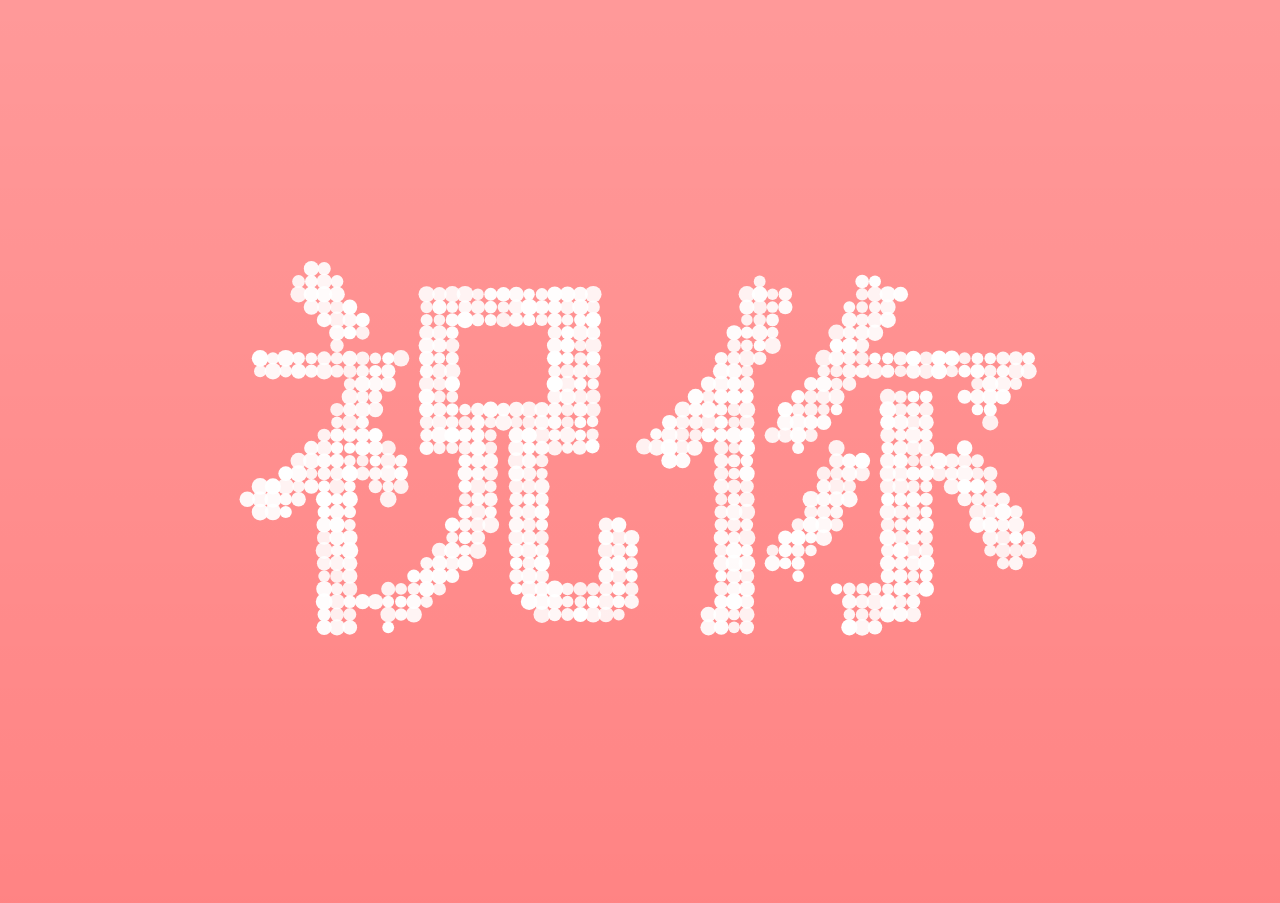
==== birthday/index.html @ 6598eccc "add" ====
<!DOCTYPE html>
<html>
<head>
  <meta charset="UTF-8">
  <title>Happy Birthday to you</title></
  <link rel="stylesheet" href="css/normalizel.css">
  <link rel="stylesheet" href="css/stylel.css" media="screen" type="text/css" />
  <link rel="shortcut icon" href="https://wsj0051.github.io/img/favicon.ico"/>
</head>

<body>
<canvas class="canvas"></canvas>

<div class="help"></div> 

<div class="ui">
  <input class="ui-input" type="text" />
  <span class="ui-return">↵</span>
</div>

<div class="overlay">
  <div class="tabs">
    <div class="tabs-labels"><span class="tabs-label">Commands</span><span class="tabs-label">Info</span><span class="tabs-label">Share</span></div>

    <div class="tabs-panels">
      <ul class="tabs-panel commands">
        <li class="commands-item"><span class="commands-item-title">Text</span><span class="commands-item-info" data-demo="Hello :)">Type anything</span><span class="commands-item-action">Demo</span></li>
        <li class="commands-item"><span class="commands-item-title">Countdown</span><span class="commands-item-info" data-demo="#countdown 10">#countdown<span class="commands-item-mode">number</span></span><span class="commands-item-action">Demo</span></li>
        <li class="commands-item"><span class="commands-item-title">Time</span><span class="commands-item-info" data-demo="#time">#time</span><span class="commands-item-action">Demo</span></li>
        <li class="commands-item"><span class="commands-item-title">Rectangle</span><span class="commands-item-info" data-demo="#rectangle 30x15">#rectangle<span class="commands-item-mode">width x height</span></span><span class="commands-item-action">Demo</span></li>
        <li class="commands-item"><span class="commands-item-title">Circle</span><span class="commands-item-info" data-demo="#circle 25">#circle<span class="commands-item-mode">diameter</span></span><span class="commands-item-action">Demo</span></li>

        <li class="commands-item commands-item--gap"><span class="commands-item-title">Animate</span><span class="commands-item-info" data-demo="The time is|#time|#countdown 3|#icon thumbs-up"><span class="commands-item-mode">command1</span>&nbsp;|<span class="commands-item-mode">command2</span></span><span class="commands-item-action">Demo</span></li>
      </ul>
    </div>
  </div>
</div>

  <script src="js/indexl.js"></script>
</body>
</html>
---- birthday/css/normalizel.css ----
html{font-family:sans-serif;-ms-text-size-adjust:100%;-webkit-text-size-adjust:100%}body{margin:0}article,aside,details,figcaption,figure,footer,header,hgroup,main,nav,section,summary{display:block}audio,canvas,progress,video{display:inline-block;vertical-align:baseline}audio:not([controls]){display:none;height:0}[hidden],template{display:none}a{background:transparent}a:active,a:hover{outline:0}abbr[title]{border-bottom:1px dotted}b,strong{font-weight:bold}dfn{font-style:italic}h1{font-size:2em;margin:0.67em 0}mark{background:#ff0;color:#000}small{font-size:80%}sub,sup{font-size:75%;line-height:0;position:relative;vertical-align:baseline}sup{top:-0.5em}sub{bottom:-0.25em}img{border:0}svg:not(:root){overflow:hidden}figure{margin:1em 40px}hr{-moz-box-sizing:content-box;box-sizing:content-box;height:0}pre{overflow:auto}code,kbd,pre,samp{font-family:monospace, monospace;font-size:1em}button,input,optgroup,select,textarea{color:inherit;font:inherit;margin:0}button{overflow:visible}button,select{text-transform:none}button,html input[type="button"],input[type="reset"],input[type="submit"]{-webkit-appearance:button;cursor:pointer}button[disabled],html input[disabled]{cursor:default}button::-moz-focus-inner,input::-moz-focus-inner{border:0;padding:0}input{line-height:normal}input[type="checkbox"],input[type="radio"]{-moz-box-sizing:border-box;box-sizing:border-box;padding:0}input[type="number"]::-webkit-inner-spin-button,input[type="number"]::-webkit-outer-spin-button{height:auto}input[type="search"]{-webkit-appearance:textfield;-moz-box-sizing:content-box;box-sizing:content-box}input[type="search"]::-webkit-search-cancel-button,input[type="search"]::-webkit-search-decoration{-webkit-appearance:none}fieldset{border:1px solid #c0c0c0;margin:0 2px;padding:0.35em 0.625em 0.75em}legend{border:0;padding:0}textarea{overflow:auto}optgroup{font-weight:bold}table{border-collapse:collapse;border-spacing:0}td,th{padding:0}
---- birthday/css/stylel.css ----
body {
  font-family: "Avenir", "Helvetica Neue", Helvetica, Arial, sans-serif;
  background: rgba(255, 0, 0, 0.4);
  color: #666;
  font-size: 16px;
  line-height: 1.5em;
}

h1 {
  color: #111;
  margin: 0 0 12px 0;
  font-size: 24px;
  line-height: 1.5em;
}

p {
  margin: 0 0 10x 0;
}

a {
  color: #888;
  text-decoration: none;
  border-bottom: 1px solid #ccc;
}

a:hover {
  border-bottom-color: #888;
}

body,
.overlay {
  -webkit-perspective: 1000;
  -webkit-perspective-origin-y: 25%;
}

.body--ready {
  background: -webkit-linear-gradient(top, rgb(255, 0, 0, 0.4) 0%, rgb(255, 0, 0, 0.5) 120%);
  background: -moz-linear-gradient(top, rgb(255, 0, 0, 0.4) 0%, rgb(255, 0, 0, 0.5) 120%);
  background: -o-linear-gradient(top, rgb(255, 0, 0, 0.4) 0%, rgb(255, 0, 0, 0.5) 120%);
  background: -ms-linear-gradient(top, rgb(255, 0, 0, 0.4) 0%, rgb(255, 0, 0, 0.5) 120%);
  background: linear-gradient(top, rgb(255, 0, 0, 0.4) 0%, rgb(255, 0, 0, 0.5) 120%);
}

.body--ready .overlay {
  -webkit-transition: -webkit-transform 0.7s cubic-bezier(0.694, 0.0482, 0.335, 1),
                      opacity 0.7s cubic-bezier(0.694, 0.0482, 0.335, 1);
  -moz-transition: -moz-transform 0.7s cubic-bezier(0.694, 0.0482, 0.335, 1),
                      opacity 0.7s cubic-bezier(0.694, 0.0482, 0.335, 1);
  -ms-transition: -ms-transform 0.7s cubic-bezier(0.694, 0.0482, 0.335, 1),
                      opacity 0.7s cubic-bezier(0.694, 0.0482, 0.335, 1);
  -o-transition: -o-transform 0.7s cubic-bezier(0.694, 0.0482, 0.335, 1),
                      opacity 0.7s cubic-bezier(0.694, 0.0482, 0.335, 1);
  transition: transform 0.7s cubic-bezier(0.694, 0.0482, 0.335, 1),
                      opacity 0.7s cubic-bezier(0.694, 0.0482, 0.335, 1);
}


.ui {
  position: absolute;
  left: 50%;
  bottom: 5%;
  width: 300px;
  margin-left: -150px;
}

.ui-input {
  display: none;
  width: 100%;
  height: 50px;
  background: none;
  font-size: 24px;
  font-weight: bold;
  color: #fff;
  text-align: center;
  border: none;
  border-bottom: 2px solid white;
}

.ui-input:focus {
  outline: none;
  border: none;
  border-bottom: 2px solid white;
}

.ui-return {
  display: none;
  position: absolute;
  top: 20px;
  right: 0;
  padding: 3px 2px 0 2px;
  font-size: 10px;
  line-height: 10px;
  color: #fff;
  border: 1px solid #fff;
}

.ui--enter .ui-return {
  display: block;
}

.ui--wide {
  width: 76%;
  margin-left: 12%;
  left: 0;
}

.ui--wide .ui-return {
  right: -20px;
}

.help {
  display: none;
  position: absolute;
  top: 40px;
  right: 40px;
  width: 25px;
  height: 25px;
  text-align: center;
  font-size: 13px;
  line-height: 27px;
  font-weight: bold;
  cursor: pointer;
  background: #fff;
  color: rgba(255, 0, 0, 0.4);
  opacity: .9;

  -webkit-transition: opacity 0.1s cubic-bezier(0.694, 0.0482, 0.335, 1);
  -moz-transition: opacity 0.1s cubic-bezier(0.694, 0.0482, 0.335, 1);
  -ms-transition: opacity 0.1s cubic-bezier(0.694, 0.0482, 0.335, 1);
  -o-transition: opacity 0.1s cubic-bezier(0.694, 0.0482, 0.335, 1);
  transition: opacity 0.1s cubic-bezier(0.694, 0.0482, 0.335, 1);
}

.help:hover {
  opacity: 1;
}

.overlay {
  position: absolute;
  top: 50%;
  left: 50%;
  width: 550px;
  height: 490px;
  margin: -260px 0 0 -275px;
  opacity: 0;

  -webkit-transform: rotateY(90deg);
  -moz-transform: rotateY(90deg);
  -ms-transform: rotateY(90deg);
  -o-transform: rotateY(90deg);
  transform: rotateY(90deg);
}

.overlay--visible {
  opacity: 1;

  -webkit-transform: rotateY(0);
  -moz-transform: rotateY(0);
  -ms-transform: rotateY(0);
  -o-transform: rotateY(0);
  transform: rotateY(0);
}

.ui-share,
.ui-details {
  opacity: .9;
  background: #fff;
  z-index: 2;
}

.ui-details-content,
.ui-share-content {
  padding: 100px 50px;
}

.commands {
  margin: 0;
  padding: 0;
  list-style: none;
  cursor: pointer;
}

.commands-item {
  font-size: 12px;
  line-height: 22px;
  font-weight: bold;
  text-transform: uppercase;
  letter-spacing: 1px;
  padding: 20px;
  background: #fff;
  margin-top: 1px;
  color: #333;
  opacity: .9;

  -webkit-transition: -webkit-transform 0.7s cubic-bezier(0.694, 0.0482, 0.335, 1),
                      opacity 0.1s cubic-bezier(0.694, 0.0482, 0.335, 1);
  -moz-transition: -moz-transform 0.1s cubic-bezier(0.694, 0.0482, 0.335, 1),
                      opacity 0.1s cubic-bezier(0.694, 0.0482, 0.335, 1);
  -ms-transition: -ms-transform 0.1s cubic-bezier(0.694, 0.0482, 0.335, 1),
                      opacity 0.1s cubic-bezier(0.694, 0.0482, 0.335, 1);
  -o-transition: -o-transform 0.1s cubic-bezier(0.694, 0.0482, 0.335, 1),
                      opacity 0.1s cubic-bezier(0.694, 0.0482, 0.335, 1);
  transition: transform 0.1s cubic-bezier(0.694, 0.0482, 0.335, 1),
                      opacity 0.1s cubic-bezier(0.694, 0.0482, 0.335, 1);
}

.commands-item--gap {
  margin-top: 9px;
}

.commands-item:hover {
  opacity: 1;
}

.commands-item:hover .commands-item-action {
  background: #333;
}

.commands-item a {
  display: inline-block;
}

.commands-item-mode {
  display: inline-block;
  margin-left: 3px;
  font-style: italic;
  color: #ccc;
}

.commands-item-title {
  display: inline-block;
  width: 150px;
}

.commands-item-info {
  display: inline-block;
  width: 300px;
  font-size: 14px;
  text-transform: none;
  letter-spacing: 0;
  font-weight: normal;
  color: #aaa;
}

.commands-item-action {
  display: inline-block;
  float: right;
  margin-top: 3px;
  text-transform: uppercase;
  font-size: 10px;
  line-height: 10px;
  color: #fff;
  background: #90c9d1;
  padding: 5px 10px 4px 10px;
  border-radius: 3px;
}

.commands-item:first-child {
  margin-top: 0;
}

.twitter-share {
  position: absolute;
  top: 4px;
  right: 20px;
}


.tabs-labels {
  margin-bottom: 9px;
}

.tabs-label {
  display: inline-block;
  background: #fff;
  padding: 10px 20px;
  font-size: 12px;
  line-height: 22px;
  font-weight: bold;
  text-transform: uppercase;
  letter-spacing: 1px;
  color: #333;
  opacity: .5;
  cursor: pointer;
  margin-right: 2px;

  -webkit-transition: opacity 0.1s cubic-bezier(0.694, 0.0482, 0.335, 1);
  -moz-transition: opacity 0.1s cubic-bezier(0.694, 0.0482, 0.335, 1);
  -ms-transition: opacity 0.1s cubic-bezier(0.694, 0.0482, 0.335, 1);
  -o-transition: opacity 0.1s cubic-bezier(0.694, 0.0482, 0.335, 1);
  transition: opacity 0.1s cubic-bezier(0.694, 0.0482, 0.335, 1);
}

.tabs-label:hover {
  opacity: .9;
}

.tabs-label--active {
  opacity: .9;
}

.tabs-panel {
  display: none;
}

.tabs-panel--active {
  display: block;
}

.tab-panel {
  position: absolute;
  top: 0;
  left: 0;
  width: 100%;
}

.touch .ui-input {
  display: none;
}
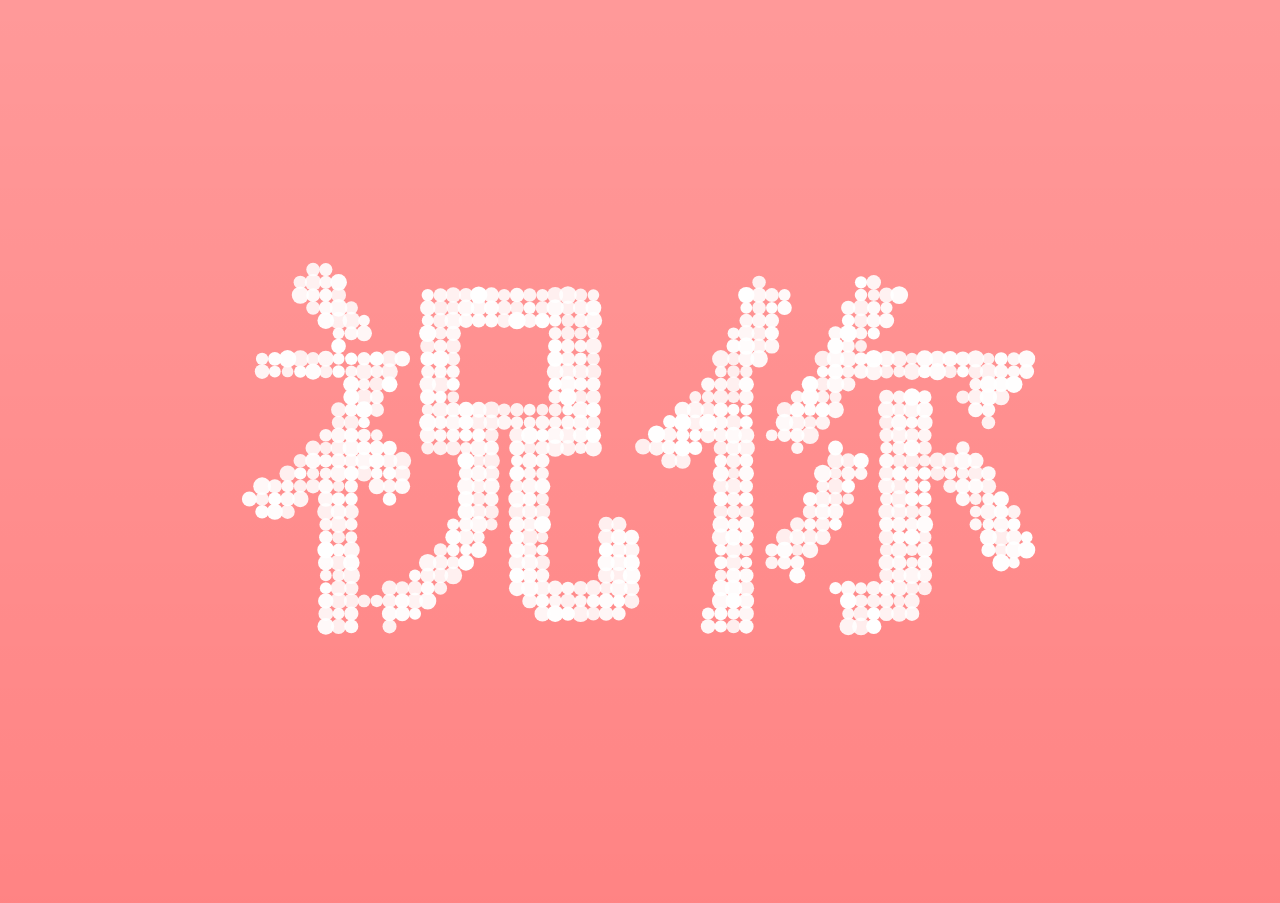
==== commit 534c7afd: "Update index.html" ====
--- a/birthday/index.html
+++ b/birthday/index.html
@@ -5,7 +5,7 @@
   <title>Happy Birthday to you</title></
   <link rel="stylesheet" href="css/normalizel.css">
   <link rel="stylesheet" href="css/stylel.css" media="screen" type="text/css" />
-  <link rel="shortcut icon" href="https://wsj0051.github.io/img/favicon.ico"/>
+  <link rel="shortcut icon" href="https://cdn.jsdelivr.net/gh/wsj0051/files@main/pics/img/favicon.ico"/>
 </head>
 
 <body>
@@ -38,4 +38,4 @@
 
   <script src="js/indexl.js"></script>
 </body>
-</html>+</html>
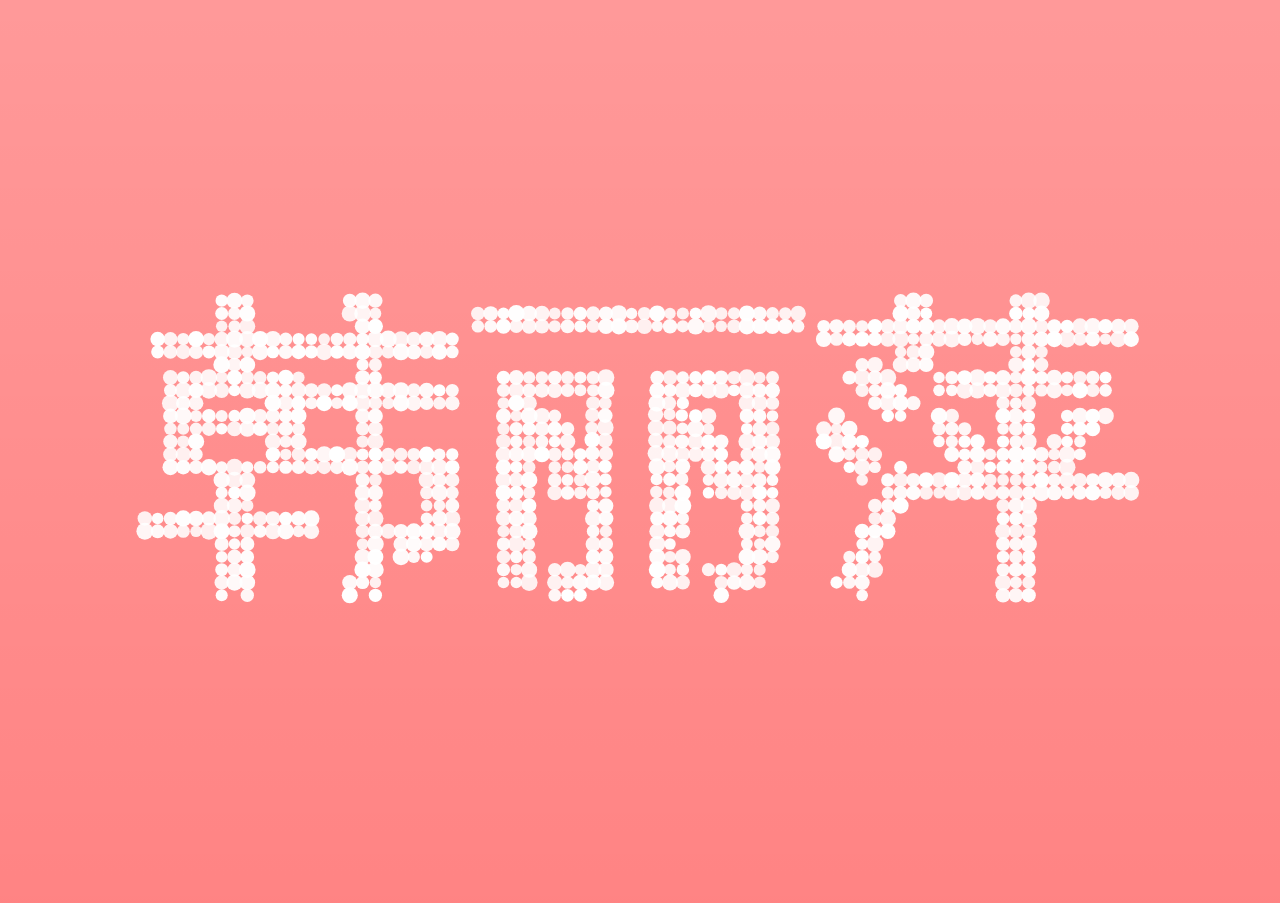
==== commit 28452a5e: "update" ====
--- a/birthday/index.html
+++ b/birthday/index.html
@@ -4,7 +4,7 @@
   <meta charset="UTF-8">
   <title>Happy Birthday to you</title></
   <link rel="stylesheet" href="css/normalizel.css">
-  <link rel="stylesheet" href="css/stylel.css" media="screen" type="text/css" />
+  <link rel="stylesheet" href="css/style.css" media="screen" type="text/css" />
   <link rel="shortcut icon" href="https://cdn.jsdelivr.net/gh/wsj0051/files@main/pics/img/favicon.ico"/>
 </head>
 
@@ -36,6 +36,6 @@
   </div>
 </div>
 
-  <script src="js/indexl.js"></script>
+  <script src="js/index.js"></script>
 </body>
 </html>
--- a/birthday/css/style.css
+++ b/birthday/css/style.css
@@ -0,0 +1,320 @@
+
+body {
+  font-family: "Avenir", "Helvetica Neue", Helvetica, Arial, sans-serif;
+  background: rgba(255, 0, 0, 0.4);
+  color: #666;
+  font-size: 16px;
+  line-height: 1.5em;
+}
+
+h1 {
+  color: #111;
+  margin: 0 0 12px 0;
+  font-size: 24px;
+  line-height: 1.5em;
+}
+
+p {
+  margin: 0 0 10x 0;
+}
+
+a {
+  color: #888;
+  text-decoration: none;
+  border-bottom: 1px solid #ccc;
+}
+
+a:hover {
+  border-bottom-color: #888;
+}
+
+body,
+.overlay {
+  -webkit-perspective: 1000;
+  -webkit-perspective-origin-y: 25%;
+}
+
+.body--ready {
+  background: -webkit-linear-gradient(top, rgb(255, 0, 0, 0.4) 0%, rgb(255, 0, 0, 0.5) 120%);
+  background: -moz-linear-gradient(top, rgb(255, 0, 0, 0.4) 0%, rgb(255, 0, 0, 0.5) 120%);
+  background: -o-linear-gradient(top, rgb(255, 0, 0, 0.4) 0%, rgb(255, 0, 0, 0.5) 120%);
+  background: -ms-linear-gradient(top, rgb(255, 0, 0, 0.4) 0%, rgb(255, 0, 0, 0.5) 120%);
+  background: linear-gradient(top, rgb(255, 0, 0, 0.4) 0%, rgb(255, 0, 0, 0.5) 120%);
+}
+
+.body--ready .overlay {
+  -webkit-transition: -webkit-transform 0.7s cubic-bezier(0.694, 0.0482, 0.335, 1),
+                      opacity 0.7s cubic-bezier(0.694, 0.0482, 0.335, 1);
+  -moz-transition: -moz-transform 0.7s cubic-bezier(0.694, 0.0482, 0.335, 1),
+                      opacity 0.7s cubic-bezier(0.694, 0.0482, 0.335, 1);
+  -ms-transition: -ms-transform 0.7s cubic-bezier(0.694, 0.0482, 0.335, 1),
+                      opacity 0.7s cubic-bezier(0.694, 0.0482, 0.335, 1);
+  -o-transition: -o-transform 0.7s cubic-bezier(0.694, 0.0482, 0.335, 1),
+                      opacity 0.7s cubic-bezier(0.694, 0.0482, 0.335, 1);
+  transition: transform 0.7s cubic-bezier(0.694, 0.0482, 0.335, 1),
+                      opacity 0.7s cubic-bezier(0.694, 0.0482, 0.335, 1);
+}
+
+
+.ui {
+  position: absolute;
+  left: 50%;
+  bottom: 5%;
+  width: 300px;
+  margin-left: -150px;
+}
+
+.ui-input {
+  display: none;
+  width: 100%;
+  height: 50px;
+  background: none;
+  font-size: 24px;
+  font-weight: bold;
+  color: #fff;
+  text-align: center;
+  border: none;
+  border-bottom: 2px solid white;
+}
+
+.ui-input:focus {
+  outline: none;
+  border: none;
+  border-bottom: 2px solid white;
+}
+
+.ui-return {
+  display: none;
+  position: absolute;
+  top: 20px;
+  right: 0;
+  padding: 3px 2px 0 2px;
+  font-size: 10px;
+  line-height: 10px;
+  color: #fff;
+  border: 1px solid #fff;
+}
+
+.ui--enter .ui-return {
+  display: block;
+}
+
+.ui--wide {
+  width: 76%;
+  margin-left: 12%;
+  left: 0;
+}
+
+.ui--wide .ui-return {
+  right: -20px;
+}
+
+.help {
+  display: none;
+  position: absolute;
+  top: 40px;
+  right: 40px;
+  width: 25px;
+  height: 25px;
+  text-align: center;
+  font-size: 13px;
+  line-height: 27px;
+  font-weight: bold;
+  cursor: pointer;
+  background: #fff;
+  color: rgba(255, 0, 0, 0.4);
+  opacity: .9;
+
+  -webkit-transition: opacity 0.1s cubic-bezier(0.694, 0.0482, 0.335, 1);
+  -moz-transition: opacity 0.1s cubic-bezier(0.694, 0.0482, 0.335, 1);
+  -ms-transition: opacity 0.1s cubic-bezier(0.694, 0.0482, 0.335, 1);
+  -o-transition: opacity 0.1s cubic-bezier(0.694, 0.0482, 0.335, 1);
+  transition: opacity 0.1s cubic-bezier(0.694, 0.0482, 0.335, 1);
+}
+
+.help:hover {
+  opacity: 1;
+}
+
+.overlay {
+  position: absolute;
+  top: 50%;
+  left: 50%;
+  width: 550px;
+  height: 490px;
+  margin: -260px 0 0 -275px;
+  opacity: 0;
+
+  -webkit-transform: rotateY(90deg);
+  -moz-transform: rotateY(90deg);
+  -ms-transform: rotateY(90deg);
+  -o-transform: rotateY(90deg);
+  transform: rotateY(90deg);
+}
+
+.overlay--visible {
+  opacity: 1;
+
+  -webkit-transform: rotateY(0);
+  -moz-transform: rotateY(0);
+  -ms-transform: rotateY(0);
+  -o-transform: rotateY(0);
+  transform: rotateY(0);
+}
+
+.ui-share,
+.ui-details {
+  opacity: .9;
+  background: #fff;
+  z-index: 2;
+}
+
+.ui-details-content,
+.ui-share-content {
+  padding: 100px 50px;
+}
+
+.commands {
+  margin: 0;
+  padding: 0;
+  list-style: none;
+  cursor: pointer;
+}
+
+.commands-item {
+  font-size: 12px;
+  line-height: 22px;
+  font-weight: bold;
+  text-transform: uppercase;
+  letter-spacing: 1px;
+  padding: 20px;
+  background: #fff;
+  margin-top: 1px;
+  color: #333;
+  opacity: .9;
+
+  -webkit-transition: -webkit-transform 0.7s cubic-bezier(0.694, 0.0482, 0.335, 1),
+                      opacity 0.1s cubic-bezier(0.694, 0.0482, 0.335, 1);
+  -moz-transition: -moz-transform 0.1s cubic-bezier(0.694, 0.0482, 0.335, 1),
+                      opacity 0.1s cubic-bezier(0.694, 0.0482, 0.335, 1);
+  -ms-transition: -ms-transform 0.1s cubic-bezier(0.694, 0.0482, 0.335, 1),
+                      opacity 0.1s cubic-bezier(0.694, 0.0482, 0.335, 1);
+  -o-transition: -o-transform 0.1s cubic-bezier(0.694, 0.0482, 0.335, 1),
+                      opacity 0.1s cubic-bezier(0.694, 0.0482, 0.335, 1);
+  transition: transform 0.1s cubic-bezier(0.694, 0.0482, 0.335, 1),
+                      opacity 0.1s cubic-bezier(0.694, 0.0482, 0.335, 1);
+}
+
+.commands-item--gap {
+  margin-top: 9px;
+}
+
+.commands-item:hover {
+  opacity: 1;
+}
+
+.commands-item:hover .commands-item-action {
+  background: #333;
+}
+
+.commands-item a {
+  display: inline-block;
+}
+
+.commands-item-mode {
+  display: inline-block;
+  margin-left: 3px;
+  font-style: italic;
+  color: #ccc;
+}
+
+.commands-item-title {
+  display: inline-block;
+  width: 150px;
+}
+
+.commands-item-info {
+  display: inline-block;
+  width: 300px;
+  font-size: 14px;
+  text-transform: none;
+  letter-spacing: 0;
+  font-weight: normal;
+  color: #aaa;
+}
+
+.commands-item-action {
+  display: inline-block;
+  float: right;
+  margin-top: 3px;
+  text-transform: uppercase;
+  font-size: 10px;
+  line-height: 10px;
+  color: #fff;
+  background: #90c9d1;
+  padding: 5px 10px 4px 10px;
+  border-radius: 3px;
+}
+
+.commands-item:first-child {
+  margin-top: 0;
+}
+
+.twitter-share {
+  position: absolute;
+  top: 4px;
+  right: 20px;
+}
+
+
+.tabs-labels {
+  margin-bottom: 9px;
+}
+
+.tabs-label {
+  display: inline-block;
+  background: #fff;
+  padding: 10px 20px;
+  font-size: 12px;
+  line-height: 22px;
+  font-weight: bold;
+  text-transform: uppercase;
+  letter-spacing: 1px;
+  color: #333;
+  opacity: .5;
+  cursor: pointer;
+  margin-right: 2px;
+
+  -webkit-transition: opacity 0.1s cubic-bezier(0.694, 0.0482, 0.335, 1);
+  -moz-transition: opacity 0.1s cubic-bezier(0.694, 0.0482, 0.335, 1);
+  -ms-transition: opacity 0.1s cubic-bezier(0.694, 0.0482, 0.335, 1);
+  -o-transition: opacity 0.1s cubic-bezier(0.694, 0.0482, 0.335, 1);
+  transition: opacity 0.1s cubic-bezier(0.694, 0.0482, 0.335, 1);
+}
+
+.tabs-label:hover {
+  opacity: .9;
+}
+
+.tabs-label--active {
+  opacity: .9;
+}
+
+.tabs-panel {
+  display: none;
+}
+
+.tabs-panel--active {
+  display: block;
+}
+
+.tab-panel {
+  position: absolute;
+  top: 0;
+  left: 0;
+  width: 100%;
+}
+
+.touch .ui-input {
+  display: none;
+}
